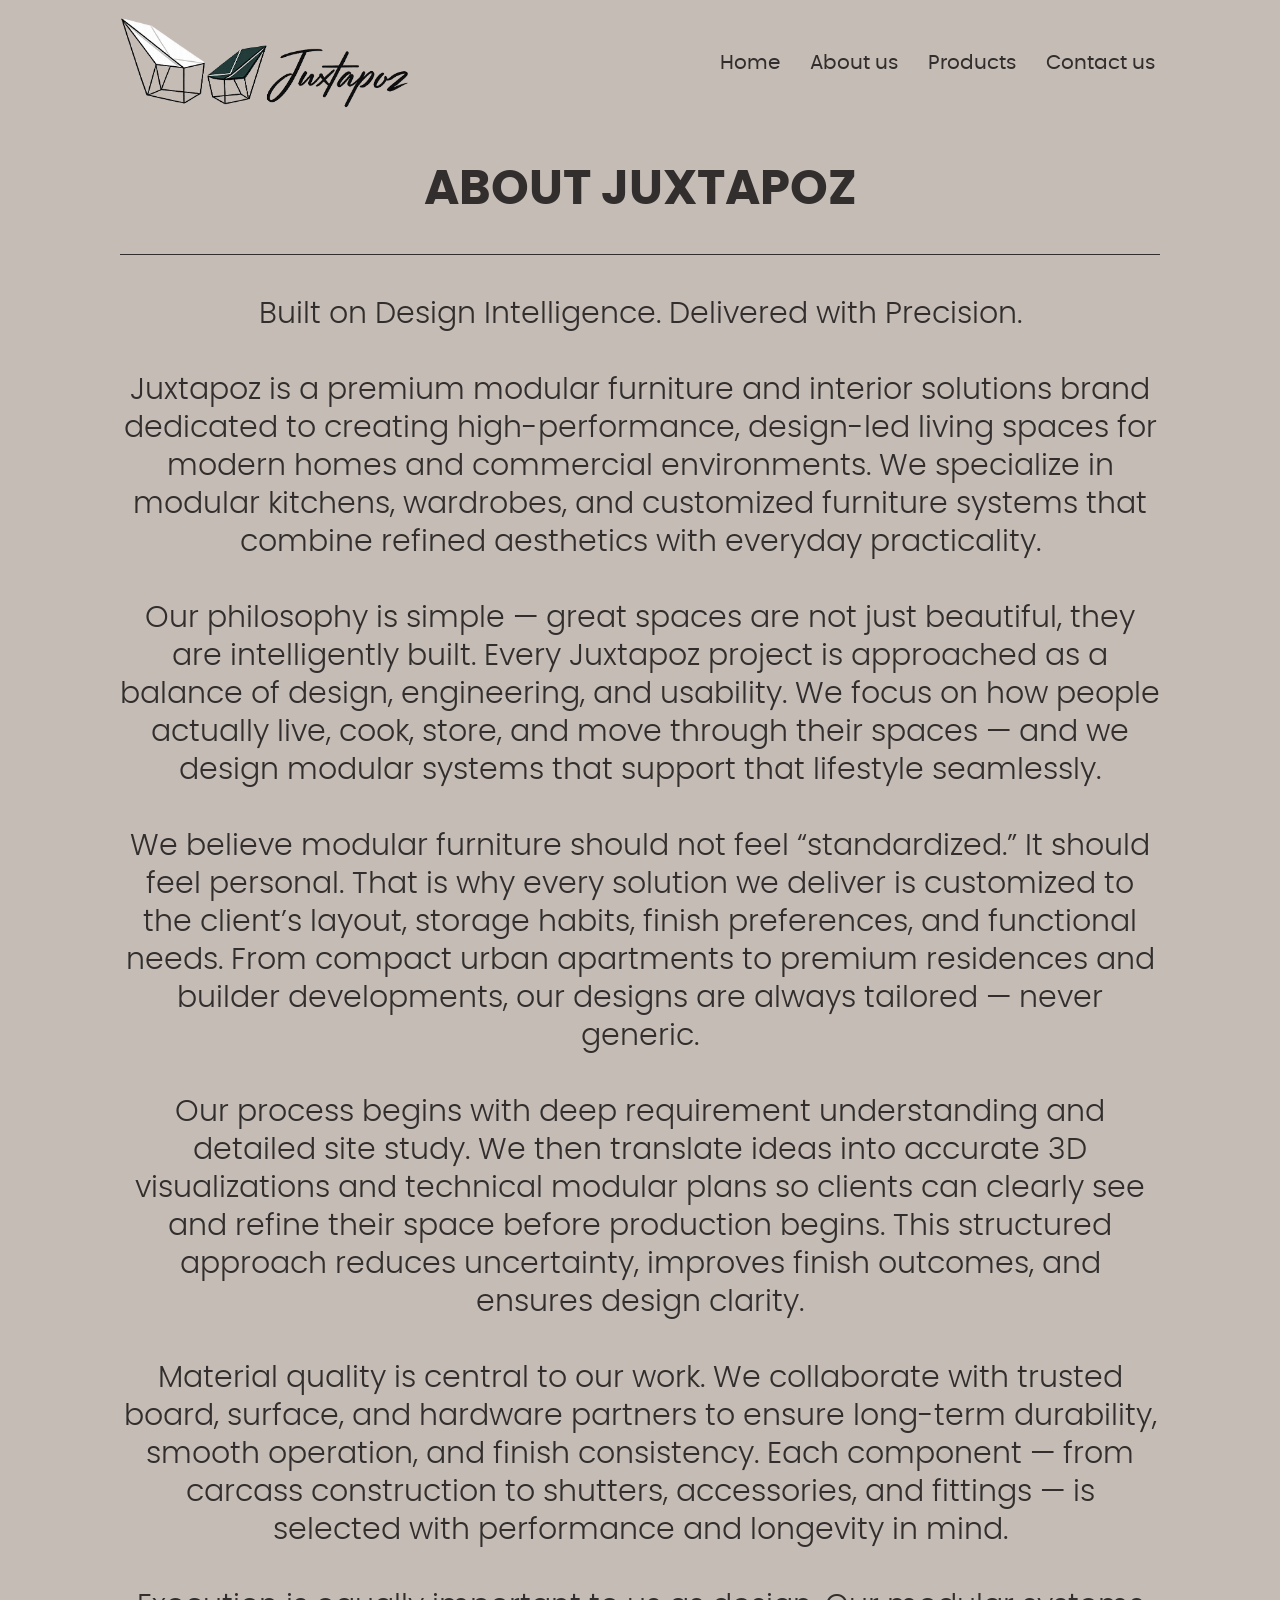
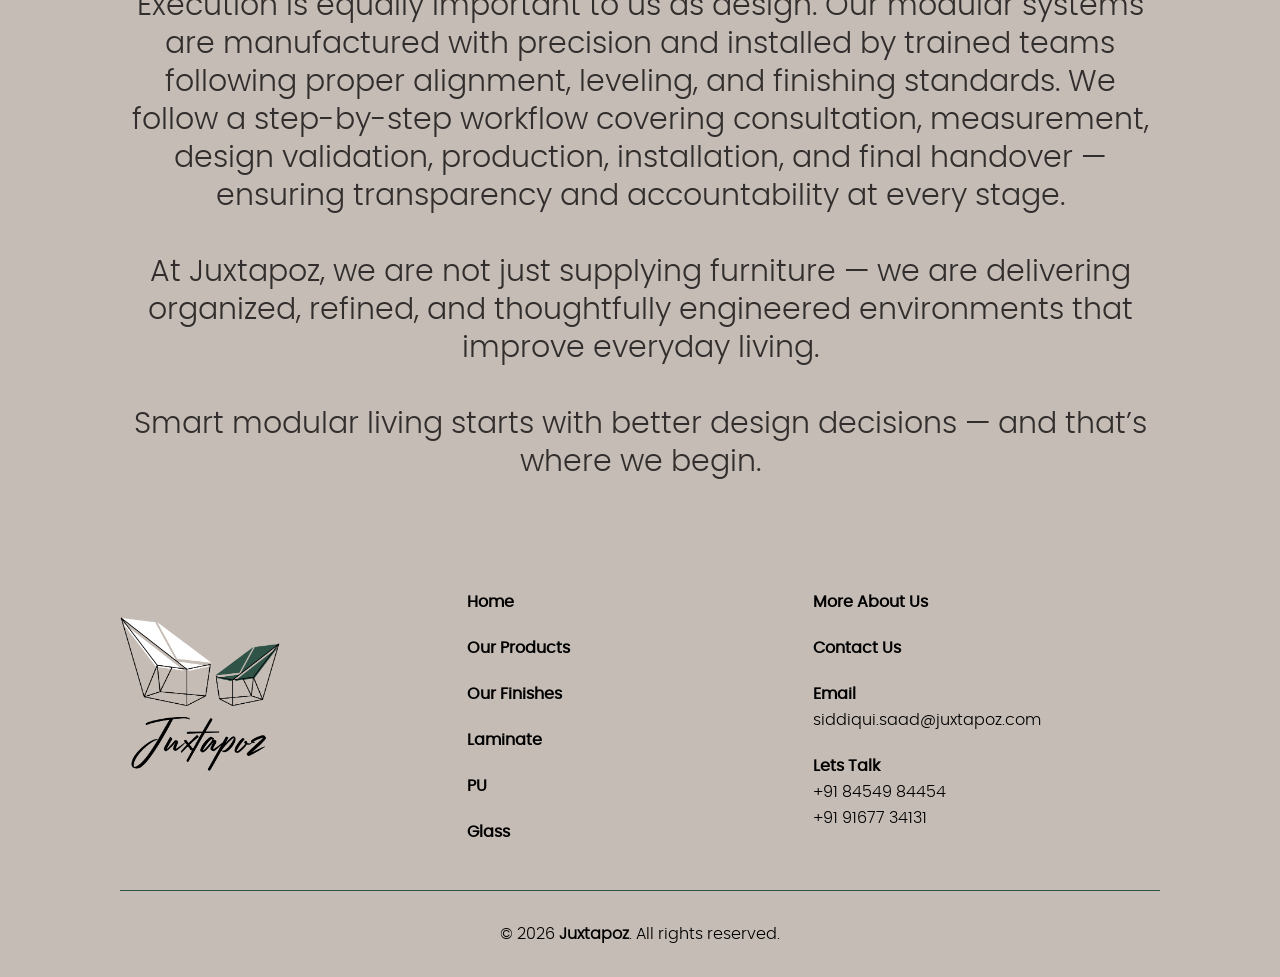
==== aboutUs.html @ 7c04f13c "initial commit" ====
<!DOCTYPE html>
<html lang="en">
    <head>
        <meta charset="UTF-8">
        <meta name="viewport" content="width=device-width, initial-scale=1.0">
        
        <!-- Fevicon icon img -->
        <link rel="icon" type="image/x-icon" href="#">
        
        <!-- // Css Linking -->
        <link rel="stylesheet" href="./css/rest.css">
        <link rel="stylesheet" href="./css/common.css">
        <link rel="stylesheet" href="./css/styles.css">
        <link rel="stylesheet" href="./css/header.css">
        <link rel="stylesheet" href="./css/component/aboutUs/aboutUs.css">
        <link rel="stylesheet" href="./css/footer.css">

        <!-- // Add the new slick-theme.css if you want the default styling -->
        <!-- <link rel="stylesheet" type="text/css" href="slick/slick-theme.css"/> -->
        
        <!-- // Fonts -->
         <!-- Poopins -->
        <link rel="preconnect" href="https://fonts.googleapis.com">
        <link rel="preconnect" href="https://fonts.gstatic.com" crossorigin>
        <link href="https://fonts.googleapis.com/css2?family=Poppins:ital,wght@0,100;0,200;0,300;0,400;0,500;0,600;0,700;0,800;0,900;1,100;1,200;1,300;1,400;1,500;1,600;1,700;1,800;1,900&display=swap" rel="stylesheet">

        <!-- // Tittle -->
        <title>Juxtapoz</title>

    </head>

    <body>
        <div class="backDrop"></div>

        <!-- Header Start -->
        <Header class="header-cont">
            <Nav class="nav-wrapper container">
                <div class="logo-cont"><a href="index.html"><img src="./assets/img/logo.png" alt="Logo" class="logo-img"></a></div>
                <div class="navbar-cont">
                    <ul class="nav-list-wrapper">
                        <li><a href="index.html" class="nav-lists text-hover">Home</a></li>
                        <li><a href="aboutUs.html" class="nav-lists text-hover">About us</a></li>
                        <li><a href="products.html" class="nav-lists text-hover">Products</a></li>
                        <li><a href="contactUs.html" class="nav-lists text-hover">Contact us</a></li>
                    </ul>
                </div>
                <div class="hamburger">
                    <button type="button" class="hamburger-button">
                        <img src="./assets/img/icon/hamburger-icon.svg" alt="hamburger icon" class="hamburger-img">
                    </button>
                </div>
            </Nav>
        </Header>

        <!-- Mobile View Header Pop-up -->
        <div class="navbar-cont-mob-wrapper">
            <div class="navbar-cont-mob">
                <div class="btn-cont">
                    <button type="button" class="close-btn"><img src="./assets/img/icon/black-close-btn.svg" alt="close button" class="close-btn-img">
                    </button>
                </div>
                <ul class="nav-list-wrapper">
                    <li><a href="index.html" class="nav-lists">Home</a></li>
                    <li><a href="aboutUs.html" class="nav-lists">About us</a></li>
                    <li><a href="products.html" class="nav-lists">Products</a></li>
                    <li><a href="contactUs.html" class="nav-lists">Contact us</a></li>
                </ul>
            </div>
        </div>
        <!-- Header End -->

        <!-- About Us Section Start -->

        <section class="about-us-wrapper">
            <div class="about-us-content container">
                <h1 class="about-us-heading">About Juxtapoz</h1>
                <!-- Add your about us content here -->
                 <p class="content-text">Built on Design Intelligence. Delivered with Precision.<br>
                    <br>
                    Juxtapoz is a premium modular furniture and interior solutions brand dedicated to creating high-performance, design-led living spaces for modern homes and commercial environments. We specialize in modular kitchens, wardrobes, and customized furniture systems that combine refined aesthetics with everyday practicality.<br>
                    <br>
                    Our philosophy is simple — great spaces are not just beautiful, they are intelligently built. Every Juxtapoz project is approached as a balance of design, engineering, and usability. We focus on how people actually live, cook, store, and move through their spaces — and we design modular systems that support that lifestyle seamlessly.<br>
                    <br>
                    We believe modular furniture should not feel “standardized.” It should feel personal. That is why every solution we deliver is customized to the client’s layout, storage habits, finish preferences, and functional needs. From compact urban apartments to premium residences and builder developments, our designs are always tailored — never generic.<br>
                    <br>
                    Our process begins with deep requirement understanding and detailed site study. We then translate ideas into accurate 3D visualizations and technical modular plans so clients can clearly see and refine their space before production begins. This structured approach reduces uncertainty, improves finish outcomes, and ensures design clarity.<br>
                    <br>
                    Material quality is central to our work. We collaborate with trusted board, surface, and hardware partners to ensure long-term durability, smooth operation, and finish consistency. Each component — from carcass construction to shutters, accessories, and fittings — is selected with performance and longevity in mind.<br>
                    <br>
                    Execution is equally important to us as design. Our modular systems are manufactured with precision and installed by trained teams following proper alignment, leveling, and finishing standards. We follow a step-by-step workflow covering consultation, measurement, design validation, production, installation, and final handover — ensuring transparency and accountability at every stage.<br>
                    <br>
                    At Juxtapoz, we are not just supplying furniture — we are delivering organized, refined, and thoughtfully engineered environments that improve everyday living.<br>
                    <br>
                    Smart modular living starts with better design decisions — and that’s where we begin.<br>
                    <br>
                </p>
            </div>
        </section>

        <!-- About Us Section End -->

        <!-- Footer Section Start -->
        <footer class="footer-wrapper">
            <div class="footer-section-wrapper container">
                <div class="footer-section-cont">
                    <div class="footer-section ">
                        <a href="index.html" class="footer-link">
                            <img class="footer-icon" src="./assets/img/logo1.png" alt="Footer Logo">
                        </a>
                    </div>
                    <div class="footer-section">
                        <h3 class="footer-link-heading"><a class="text-hover" href="index.html">Home</a></h3>
                        <h3 class="footer-link-heading"><a class="text-hover" href="products.html">Our Products</a></h3>
                        <h3 class="footer-link-heading"><a class="text-hover" href="products.html">Our Finishes</a></h3>
                        <h3 class="footer-link-heading"><a class="text-hover" href="products.html">Laminate</a></h3>
                        <h3 class="footer-link-heading"><a class="text-hover" href="products.html">PU</a></h3>
                        <h3 class="footer-link-heading"><a class="text-hover" href="products.html">Glass</a></h3>
                    </div>
                    <div class="footer-section">
                        <h3 class="footer-link-heading"><a class="text-hover" href="aboutUs.html">More About Us</a></h3>
                        <h3 class="footer-link-heading"><a class="text-hover" href="contactUs.html">Contact Us</a></h3>
                        <div class="footer-link-heading">
                            <h3 class="footer-text-email">Email</h3>
                            <p class="">siddiqui.saad@juxtapoz.com</p>
                        </div>
                        <div class="footer-link-heading">
                            <h3 class="footer-text-contact">Lets Talk</h3>
                            <p class="footer-text-contact">+91 84549 84454</p>
                            <p class="footer-text-contact">+91 91677 34131</p>
                        </div>
                    </div>
                </div>
                <div class="copyRigth-cont">© 2026 <b>Juxtapoz</b>. All rights reserved.</div>
            </div>
        </footer>
        <!-- Footer Section End -->
    </body>
</html>
---- css/rest.css ----
html,
body,
div,
span,
object,
iframe,
h1,
h2,
h3,
h4,
h5,
h6,
p,
blockquote,
pre,
abbr,
address,
cite,
code,
del,
dfn,
em,
img,
ins,
kbd,
q,
samp,
small,
strong,
sub,
sup,
var,
b,
i,
dl,
dt,
dd,
ol,
ul,
li,
fieldset,
form,
label,
legend,
table,
caption,
tbody,
tfoot,
thead,
tr,
th,
td,
article,
aside,
canvas,
details,
figcaption,
figure,
footer,
header,
hgroup,
menu,
nav,
section,
summary,
time,
mark,
audio,
video {
  margin: 0;
  padding: 0;
  border: 0;
  outline: 0;
  font-size: 100%;
  vertical-align: baseline;
  background: transparent;
  box-sizing: border-box;
}

body {
  line-height: 1;
}

article,
aside,
details,
figcaption,
figure,
footer,
header,
hgroup,
menu,
nav,
section {
  display: block;
}

a {
  text-decoration: none;
  color: inherit;
  cursor: pointer;
}

ul[class], ol[class] {
  list-style: none;
}

nav ul {
  list-style: none;
}

blockquote,
q {
  quotes: none;
}

blockquote:before,
blockquote:after,
q:before,
q:after {
  content: "";
  content: none;
}

a {
  margin: 0;
  padding: 0;
  font-size: 100%;
  vertical-align: baseline;
  background: transparent;
  cursor: pointer;
  text-decoration: none;
}

a:focus-visible {
  outline: none;
}

/* change colours to suit your needs */

table {
  border-collapse: collapse;
  border-spacing: 0;
}

/* change border colour to suit your needs */

hr {
  display: block;
  height: 1px;
  border: 0;
  border-top: 1px solid #cccccc;
  margin: 1em 0;
  padding: 0;
}

input,
select {
  vertical-align: middle;
}

input {
  border: 1px solid black;
  outline: 0;
}

input:focus {
  border: 1px solid black;
  outline: 0;
}

body {
  -webkit-tap-highlight-color: transparent;
}
* {
    box-sizing: border-box;
  }

/* Font face Start */

    @font-face {
        font-family: "Poppins-Black";
        src: url("../fonts/Poppins/poppins-black-webfont.woff2") format("woff2"),
        url("../fonts/Poppins/poppins-black-webfont.woff") format("woff");
        font-weight: 900;
        font-style: italic;
    }
    @font-face {
        font-family: "Poppins-ExtraBold";
        src: url("../fonts/Poppins/poppins-extrabold-webfont.woff2") format("woff2"),
        url("../fonts/Poppins/poppins-extrabold-webfont.woff") format("woff");
        font-weight: 800;
        font-style: normal;
    }
    @font-face {
        font-family: "Poppins-Bold";
        src: url("../fonts/Poppins/poppins-bold-webfont.woff2") format("woff2"),
        url("../fonts/Poppins/poppins-bold-webfont.woff") format("woff");
        font-weight: 700;
        font-style: normal;
    }
    @font-face {
        font-family: "Poppins-SemiBold";
        src: url("../fonts/Poppins/poppins-semibold-webfont.woff2") format("woff2"),
        url("../fonts/Poppins/poppins-semibold-webfont.woff") format("woff");
        font-weight: 600;
        font-style: normal;
    }
    @font-face {
        font-family: "Poppins-Medium";
        src: url("../fonts/Poppins/poppins-medium-webfont.woff2") format("woff2"),
        url("../fonts/Poppins/poppins-medium-webfont.woff") format("woff");
        font-weight: 500;
        font-style: normal;
    }
    @font-face {
        font-family: "Poppins-Regular";
        src: url("../fonts/Poppins/poppins-regular-webfont.woff2") format("woff2"),
        url("../fonts/Poppins/poppins-regular-webfont.woff") format("woff");
        font-weight: 400;
        font-style: normal;
    }
    @font-face {
        font-family: "Poppins-Light";
        src: url("../fonts/Poppins/poppins-light-webfont.woff2") format("woff2"),
        url("../fonts/Poppins/poppins-light-webfont.woff") format("woff");
        font-weight: 300;
        font-style: normal;
    }
    @font-face {
        font-family: "Poppins-ExtraLight";
        src: url("../fonts/Poppins/poppins-extralight-webfont.woff2") format("woff2"),
        url("../fonts/Poppins/poppins-extralight-webfont.woff") format("woff");
        font-weight: 200;
        font-style: normal;
    }
    @font-face {
        font-family: "Poppins-Thin";
        src: url("../fonts/Poppins/poppins-thin-webfont.woff2") format("woff2"),
        url("../fonts/Poppins/poppins-thin-webfont.woff") format("woff");
        font-weight: 100;
        font-style: normal;
    }
    @font-face {
        font-family: "Lobster-Regular";
        src: url("../fonts/Lobster/lobster-regular-webfont.woff2") format("woff2"),
        url("../fonts/Lobster/lobster-regular-webfont.woff") format("woff");
        font-weight: 400;
        font-style: normal;
    }
    
    /* Font face Ends */
---- css/common.css ----
:root {
    /* --brown: #C5BCB5; */
    --brown: #C5BCB5;
    --green: #305348;
    --black: #000000;
    --white: #FFFFFF;
    --font-black: #312E2D;
}
.container{
    max-width: 1090px;
    margin: 0 auto;
    padding: 0 25px;
}



@media screen and (max-width: 1024.5px) {
    .container {
        max-width: 960px;
    }
    
}
---- css/styles.css ----
body{
    font-family: 'Poppins-Regular';
    /* background-color: var(--font-black); */
    /* font-weight: 900; */
}

/*  */
---- css/header.css ----
.scroll-y{
    overflow-y: hidden;
}
.header-cont{
    position: sticky;
    top: 0;
    background-color: var(--brown);
    padding-block: 15px;
    z-index: 5;
}

.nav-wrapper {
    display: flex;
    justify-content: space-between;
    align-items: center;
}
.logo-cont{
    max-width: 290px;
    max-height: 100px;
}
.logo-img{
    width: 100%;
    height: 100%;
}

.navbar-cont .nav-list-wrapper{
    display: flex;
    justify-content: space-between;
    align-items: center;
    gap: 20px;
}

.navbar-cont .nav-lists{
    display: block;
    font-family: 'Poppins-Regular';
    font-size: 20px;
    padding: 5px;
    cursor: pointer;
    color: var(--font-black);
}

.backDrop{
    display: block;
    position: fixed;
    top: 0;
    left: 0;
    width: 100%;
    height: 100vh;
    backdrop-filter: blur(5px);
    /* background: red; */
    opacity: 0;
    visibility: hidden;
    transition: all 0.5s ease-in-out;
    z-index: 5;
}

.backDrop.pop-up-show{
    opacity: 1;
    visibility: visible;
    z-index: 13;
}


.hamburger,.navbar-cont-mob-wrapper{
    display: none;
}

.nav-wrapper .text-hover {
    transition: all 0.3s ease;
}
.nav-wrapper .text-hover:hover {
    color: var(--white);
    transition: all 0.3s ease;
}

@media screen and (max-width: 1024.5px) {
    .navbar-cont .nav-lists{
        font-size: 16px;
    }
 }
    
    /* Mobile View Css */
@media screen and (max-width: 767.5px) {
    .navbar-cont {
        display: none;
    }

    .hamburger{
    display: block;
    }

    .hamburger-button,.close-btn{
        padding: 10px;
        outline: none;
        border: none;
        background: transparent;
    }

    .hamburger-img{
        width: 30px;
        height: 20px;
    }
    .header-cont{
        padding-block: 13px;
    }
    .navbar-cont-mob-wrapper{
        display: block;
        width: 65%;
        height: 100vh;
        position: fixed;
        top: 0;
        right: 0;
        padding: 25px;
        background: var(--green);
        opacity: 0;
        transform: translateX(100%);
        transition: transform 0.5s ease-in-out, opacity 0.5s ease-in-out;
        z-index: 5;
    }
    .backDrop.pop-up-show ~ .navbar-cont-mob-wrapper{
        transform: translateX(0%);
        opacity: 1;    
        transition: transform 0.5s ease-in-out, opacity 0.5s ease-in-out;
        z-index: 15;
    }
    .navbar-cont-mob{
        display: flex;
        flex-direction: column;
        align-items: end;
        gap: 30px;
    }
    
    .navbar-cont-mob .nav-list-wrapper{
        display: flex;
        flex-direction: column;
        align-items: center;
        gap: 30px;
        width: 100%;
    }
    
    .navbar-cont-mob .nav-list-wrapper li{
        font-family: 'Poppins-Thin';
        font-size: 20px;
        color: var(--white);
    }
    .navbar-cont-mob .close-btn img{
        filter: invert(1);
    }
    .logo-cont{
        max-width: 150px;
        max-height: 50px;
    }
}
---- css/component/aboutUs/aboutUs.css ----
.about-us-wrapper{
    background: var(--brown);
}

.about-us-content {
    padding-block: 40px;
}

.about-us-heading{
    font-family: 'Poppins-Bold';
    font-size: 48px;
    color: var(--font-black);
    text-align: center;
    margin-bottom: 40px;
    text-transform: uppercase;
}
.about-us-heading::after {
    content: '';
    display: block;
    width: 100%;
    height: 1px;
    background-color: var(--font-black);
    margin: 40px auto 0;
}
/* .about-us-heading::before {
    content: '';
    display: block;
    width: 100%;
    height: 1px;
    background-color: var(--font-black);
    margin: 20px auto;
} */
.content-text{
    font-family: 'Poppins-Light';
    font-size: 30px;
    color: var(--font-black);
    line-height: 38px;
    text-align: center;
}

@media screen and (max-width:1024.5px) {
    .about-us-heading{
    font-size: 38px;
    }
    
    .content-text{
    font-size: 25px;
    }
}

@media screen and (max-width:768.5px) {
    .about-us-heading{
    font-size: 28px;
    }
    
    .content-text{
    font-size: 18px;
    }
}
---- css/footer.css ----
.footer-wrapper{
    background: var(--brown);
    padding-block: 35px;
}
.footer-section-cont {
    display: flex;
    justify-content: space-between;
    align-items: start;
}
.footer-section {
    width: 100%;
}
.footer-link{
    display: inline-block;
    width: 160px;
    height: 200px;
}
.footer-icon{
    scale: 1;
    transition: scale 0.3s ease-in-out;
    width: 100%;
    height: 100%;
}
.footer-icon:hover{
    scale: 1.2;
    transition: scale 0.3s ease-in-out;
}

.footer-link-heading {
    margin-bottom: 30px;
}
.footer-link-heading p{
    font-family: 'Poppins-Light';
}
.text-hover {
    transition: all 0.3s ease;
}
.text-hover:hover {
    color: var(--white);
    transition: all 0.3s ease;
}
.footer-text-contact,
.footer-text-email{
margin-bottom: 10px;
}

.copyRigth-cont{
    font-family: 'Poppins-Light';
    text-align: center;
    margin-top: 20px;
}
.copyRigth-cont::before{
    content: " ";
    display: block;
    width: 100%;
    height: 1px;
    background: var(--green);
    margin-bottom: 35px;
}

@media screen and (max-width:767.5px) {
    
    .footer-section-cont {
        display: flex;
        flex-direction: column;
        text-align: center;
    }
}
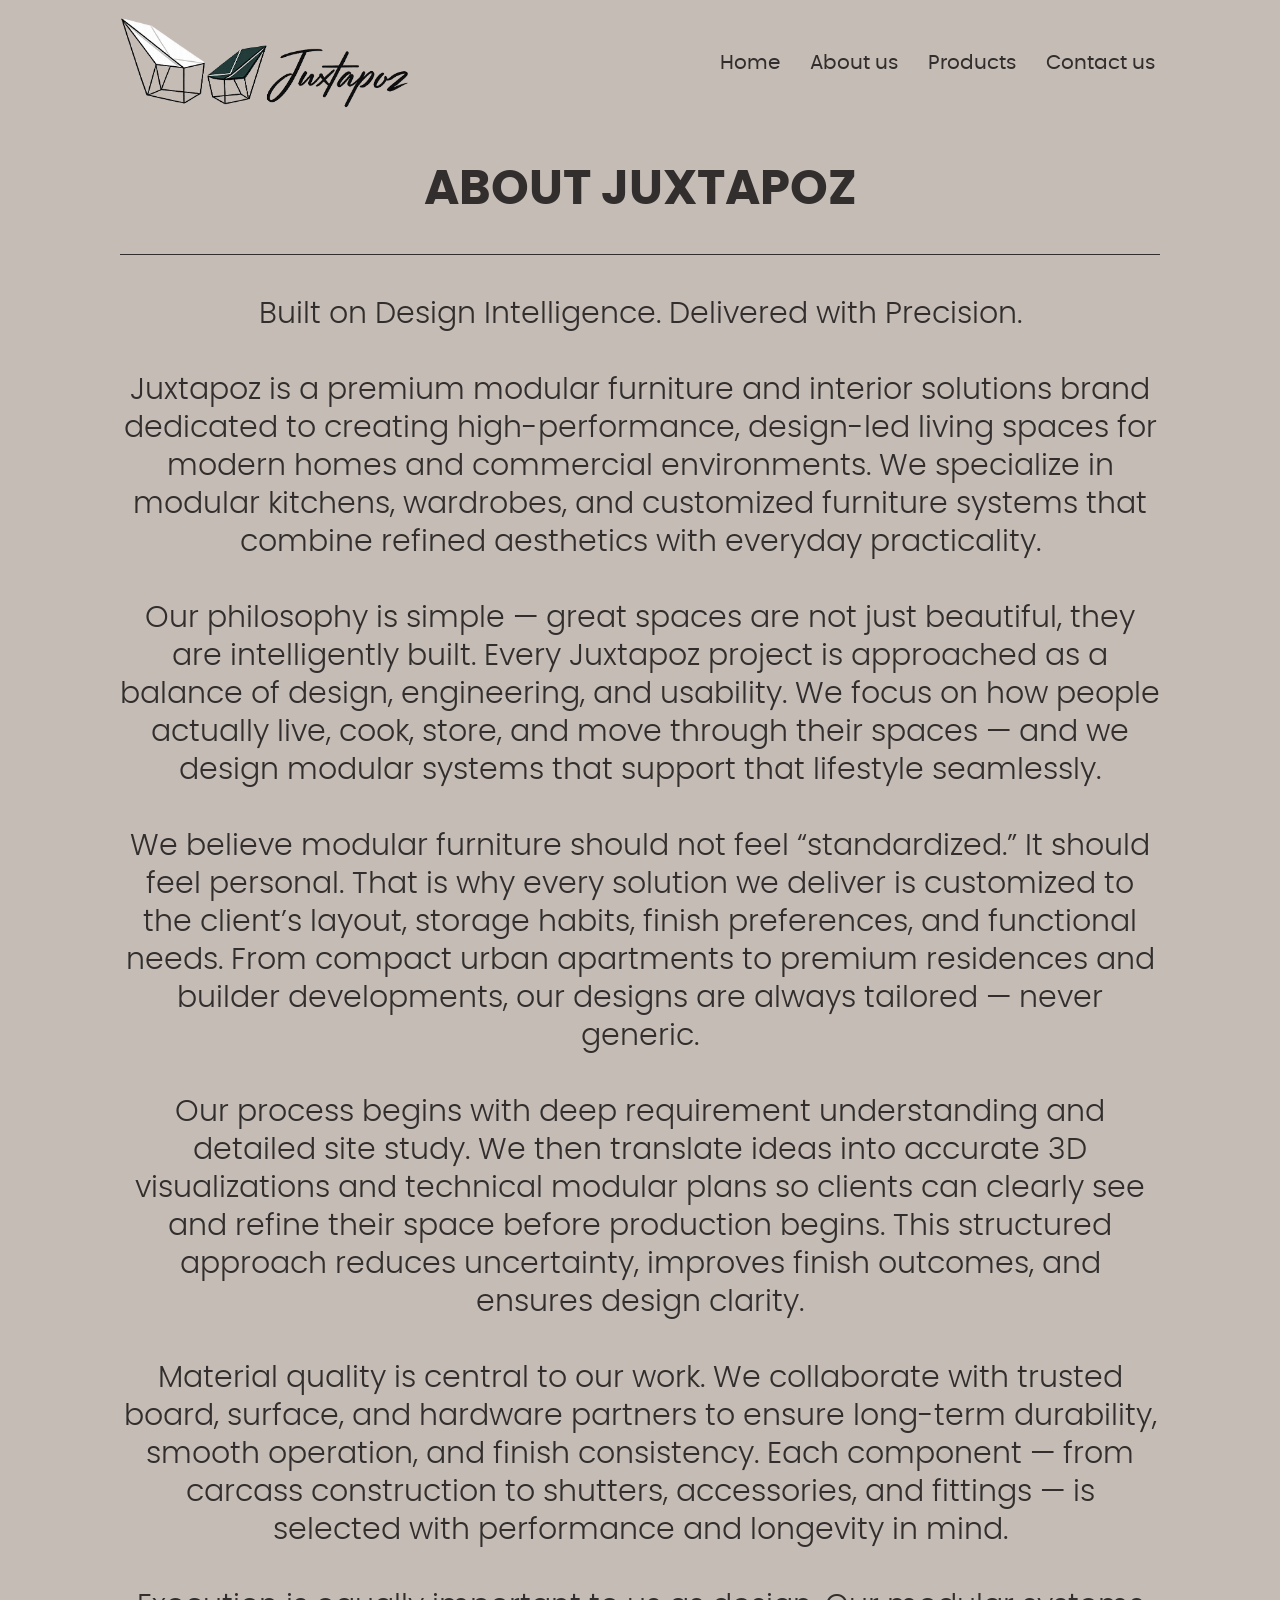
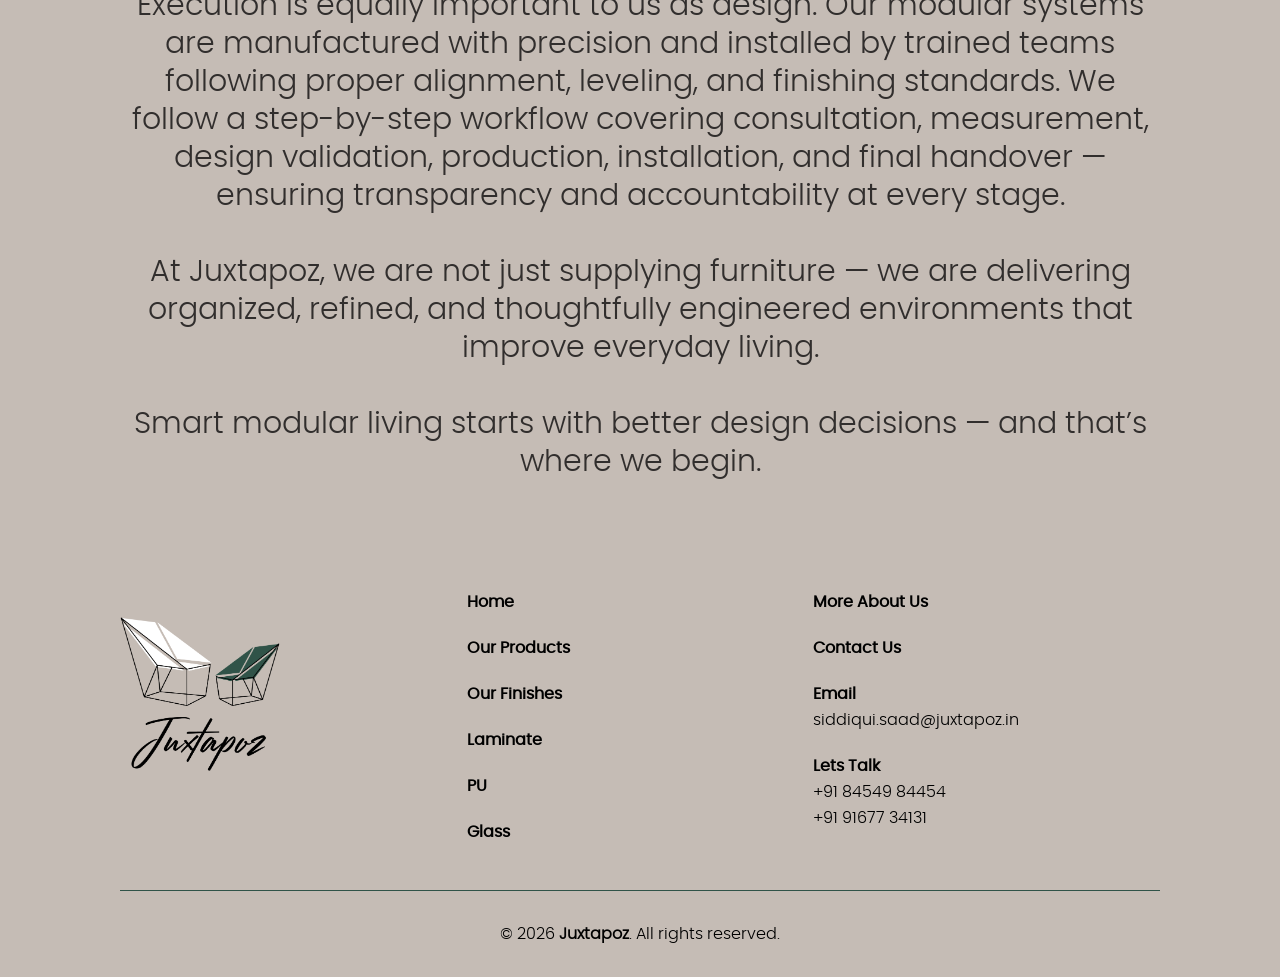
==== commit 68516b6b: "Updated Email from .com to.,in" ====
--- a/aboutUs.html
+++ b/aboutUs.html
@@ -23,6 +23,9 @@
         <link rel="preconnect" href="https://fonts.googleapis.com">
         <link rel="preconnect" href="https://fonts.gstatic.com" crossorigin>
         <link href="https://fonts.googleapis.com/css2?family=Poppins:ital,wght@0,100;0,200;0,300;0,400;0,500;0,600;0,700;0,800;0,900;1,100;1,200;1,300;1,400;1,500;1,600;1,700;1,800;1,900&display=swap" rel="stylesheet">
+
+        <!-- // JS Script -->
+        <script src="./js/render.js" defer></script>
 
         <!-- // Tittle -->
         <title>Juxtapoz</title>
@@ -121,7 +124,7 @@
                         <h3 class="footer-link-heading"><a class="text-hover" href="contactUs.html">Contact Us</a></h3>
                         <div class="footer-link-heading">
                             <h3 class="footer-text-email">Email</h3>
-                            <p class="">siddiqui.saad@juxtapoz.com</p>
+                            <p class="">siddiqui.saad@juxtapoz.in</p>
                         </div>
                         <div class="footer-link-heading">
                             <h3 class="footer-text-contact">Lets Talk</h3>
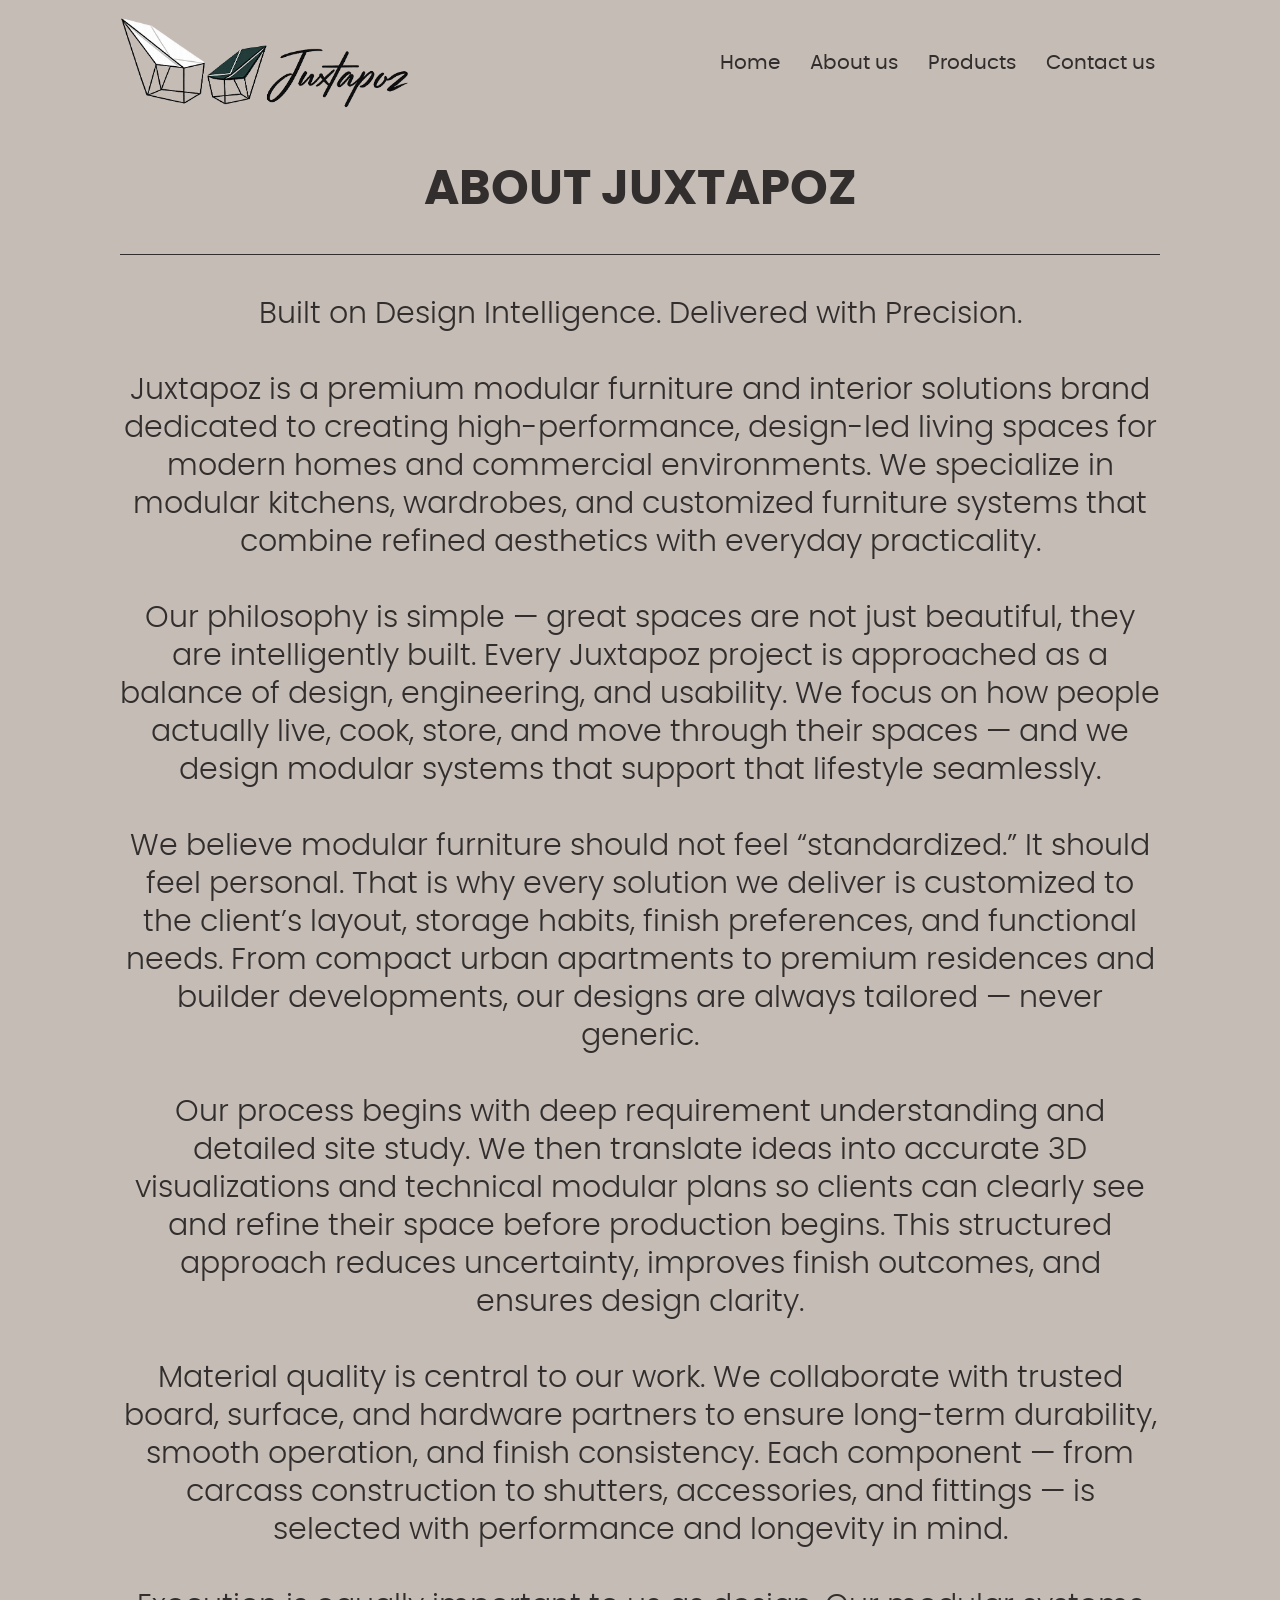
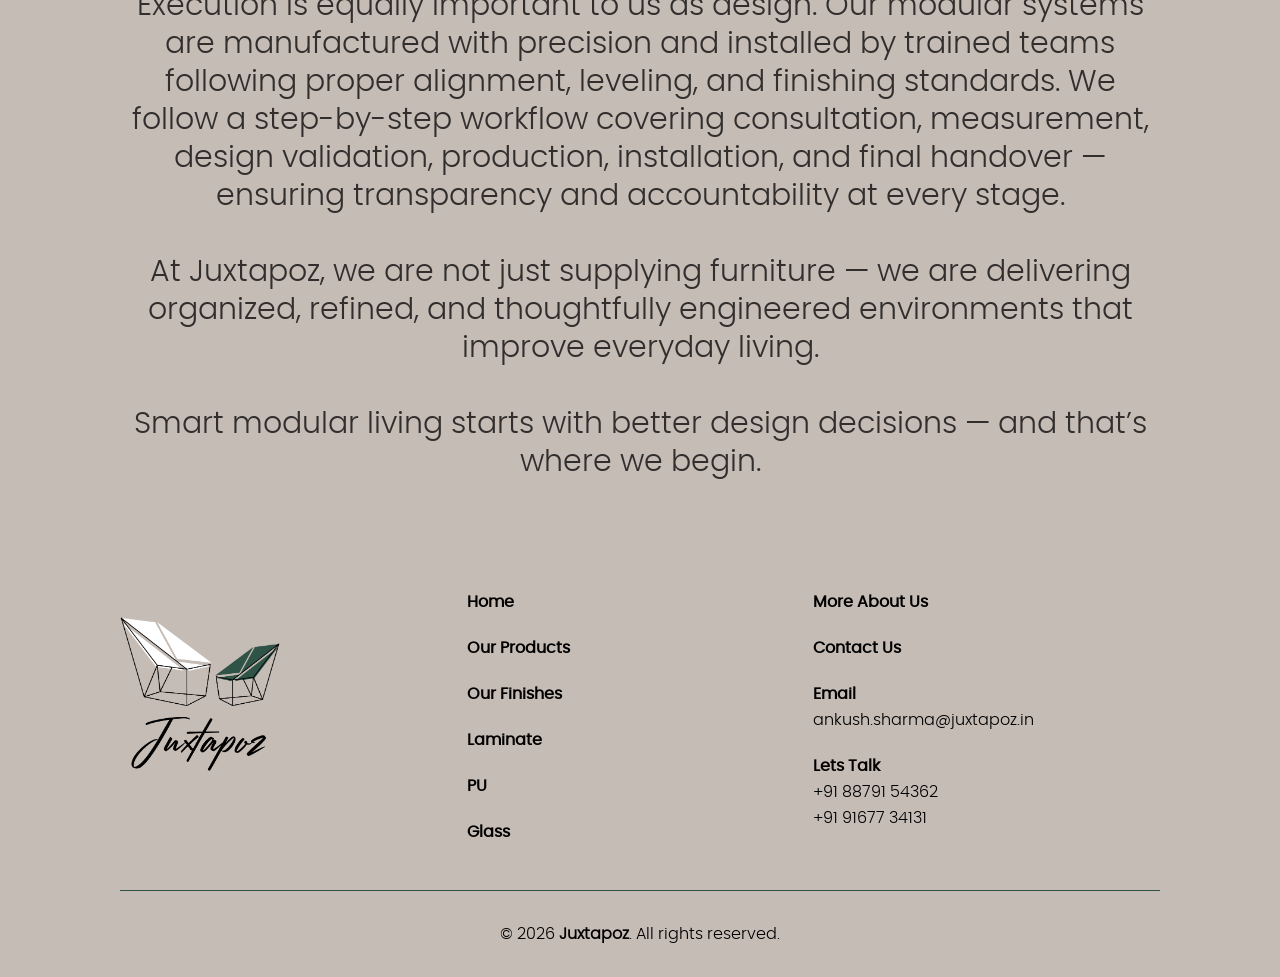
==== commit 9a1d03e7: "Home page info component font changed , Product page ,product component both kitchen and wardrode As" ====
--- a/aboutUs.html
+++ b/aboutUs.html
@@ -124,11 +124,11 @@
                         <h3 class="footer-link-heading"><a class="text-hover" href="contactUs.html">Contact Us</a></h3>
                         <div class="footer-link-heading">
                             <h3 class="footer-text-email">Email</h3>
-                            <p class="">siddiqui.saad@juxtapoz.in</p>
+                            <p class="">ankush.sharma@juxtapoz.in</p>
                         </div>
                         <div class="footer-link-heading">
                             <h3 class="footer-text-contact">Lets Talk</h3>
-                            <p class="footer-text-contact">+91 84549 84454</p>
+                            <p class="footer-text-contact">+91 88791 54362</p>
                             <p class="footer-text-contact">+91 91677 34131</p>
                         </div>
                     </div>
--- a/css/rest.css
+++ b/css/rest.css
@@ -242,9 +242,9 @@
         font-style: normal;
     }
     @font-face {
-        font-family: "Lobster-Regular";
-        src: url("../fonts/Lobster/lobster-regular-webfont.woff2") format("woff2"),
-        url("../fonts/Lobster/lobster-regular-webfont.woff") format("woff");
+        font-family: "Libre-Caslon-Display-Regular";
+        src: url("../fonts/Libre_Caslon_Display/librecaslondisplay-regular-webfont.woff2") format("woff2"),
+        url("../fonts/Libre_Caslon_Display/librecaslondisplay-regular-webfont.woff") format("woff");
         font-weight: 400;
         font-style: normal;
     }
